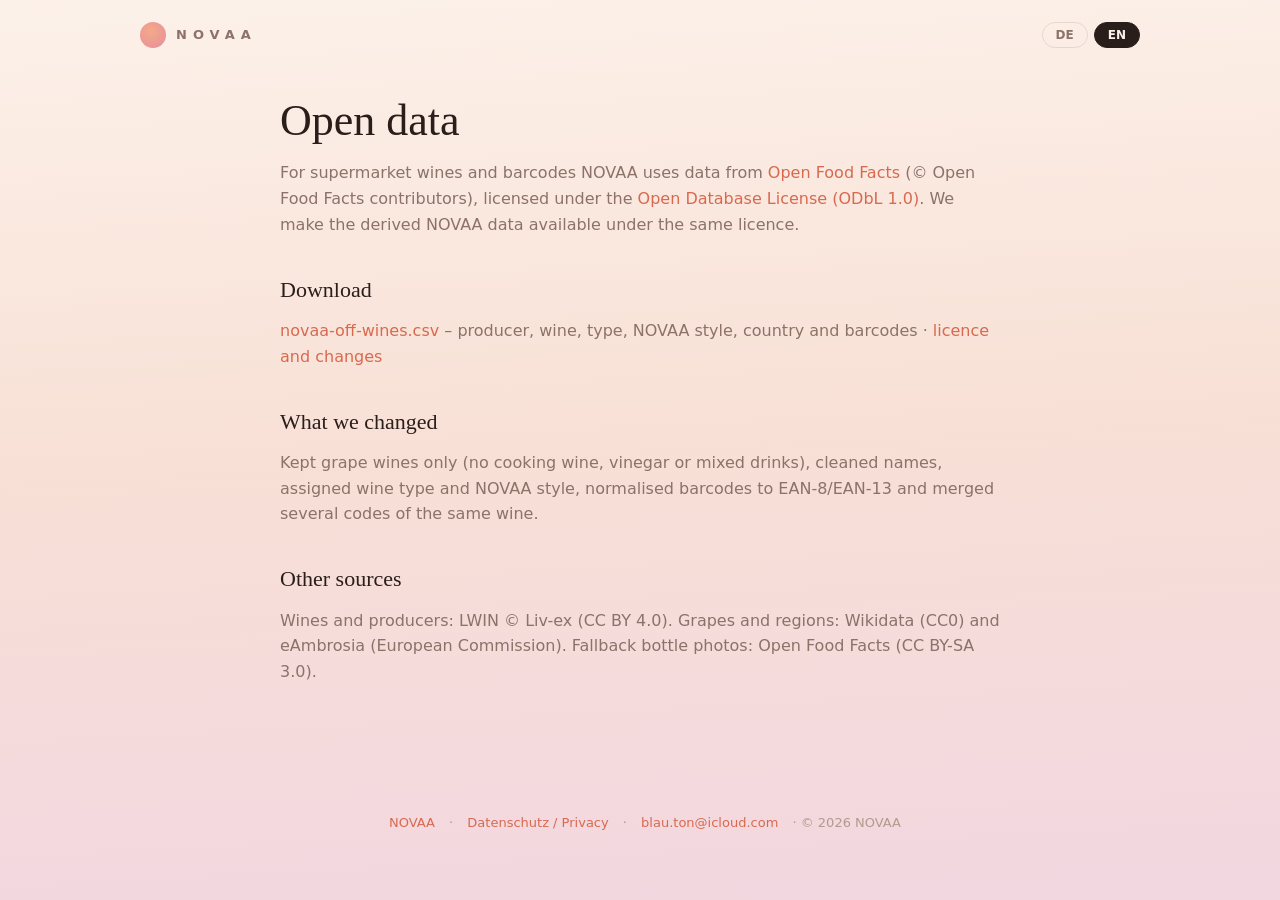
==== data.html @ d72ea764 "Offene Daten: Open-Food-Facts-Weine mit Strichcodes unter ODbL zum Download" ====
<!doctype html>
<html lang="de">
<head>
<meta charset="utf-8">
<meta name="viewport" content="width=device-width,initial-scale=1">
<title>NOVAA – Offene Daten / Open data</title>
<meta name="theme-color" content="#fcf1e9">
<link rel="stylesheet" href="styles.css">
</head>
<body>
<div class="wrap">
  <header class="top">
    <a class="brand" href="index.html"><span class="orb"></span>NOVAA</a>
    <div class="lang"><button data-set="de">DE</button><button data-set="en">EN</button></div>
  </header>
  <main class="doc">
  <div data-lang="de">
    <h1>Offene Daten</h1>
    <p>NOVAA nutzt für Supermarktweine und Strichcodes Daten aus <a href="https://world.openfoodfacts.org">Open Food Facts</a>
       (© Open Food Facts contributors). Diese Daten stehen unter der
       <a href="https://opendatacommons.org/licenses/odbl/1-0/">Open Database License (ODbL 1.0)</a>.
       Den daraus abgeleiteten Datenteil von NOVAA stellen wir unter derselben Lizenz zur Verfügung.</p>
    <h2>Download</h2>
    <p><a href="data/novaa-off-wines.csv">novaa-off-wines.csv</a> – Weingut, Wein, Weintyp, NOVAA-Stil, Land und Strichcodes ·
       <a href="data/LICENSE-ODbL.txt">Lizenz und Änderungen</a></p>
    <h2>Was wir verändert haben</h2>
    <p>Nur Traubenweine übernommen (ohne Kochwein, Essig, Mischgetränke), Namen bereinigt, Weintyp und NOVAA-Stil zugeordnet,
       Strichcodes auf EAN-8/EAN-13 vereinheitlicht und mehrere Codes desselben Weins zusammengefasst.</p>
    <h2>Weitere Quellen</h2>
    <p>Weine und Erzeuger: LWIN © Liv-ex (CC BY 4.0). Rebsorten und Regionen: Wikidata (CC0) und eAmbrosia (Europäische Kommission).
       Ersatzfotos von Flaschen: Open Food Facts (CC BY-SA 3.0).</p>
  </div>
  <div data-lang="en">
    <h1>Open data</h1>
    <p>For supermarket wines and barcodes NOVAA uses data from <a href="https://world.openfoodfacts.org">Open Food Facts</a>
       (© Open Food Facts contributors), licensed under the
       <a href="https://opendatacommons.org/licenses/odbl/1-0/">Open Database License (ODbL 1.0)</a>.
       We make the derived NOVAA data available under the same licence.</p>
    <h2>Download</h2>
    <p><a href="data/novaa-off-wines.csv">novaa-off-wines.csv</a> – producer, wine, type, NOVAA style, country and barcodes ·
       <a href="data/LICENSE-ODbL.txt">licence and changes</a></p>
    <h2>What we changed</h2>
    <p>Kept grape wines only (no cooking wine, vinegar or mixed drinks), cleaned names, assigned wine type and NOVAA style,
       normalised barcodes to EAN-8/EAN-13 and merged several codes of the same wine.</p>
    <h2>Other sources</h2>
    <p>Wines and producers: LWIN © Liv-ex (CC BY 4.0). Grapes and regions: Wikidata (CC0) and eAmbrosia (European Commission).
       Fallback bottle photos: Open Food Facts (CC BY-SA 3.0).</p>
  </div>
  </main>
  <footer><a href="index.html">NOVAA</a> · <a href="privacy.html">Datenschutz / Privacy</a> · <a href="mailto:blau.ton@icloud.com">blau.ton@icloud.com</a> · © 2026 NOVAA</footer>
</div>
<script src="lang.js"></script>
</body>
</html>
---- styles.css ----
:root{
  --ink:#2a1e1b;--sub:#8c7269;--muted:#b49a8d;--accent:#d8694f;--wine:#7b2335;
  --card:rgba(255,250,246,.72);--line:rgba(140,114,105,.18);
  --bg:linear-gradient(177deg,#fcf1e9 0%,#f8e0d6 48%,#f2d6e0 100%);
  --coral:linear-gradient(120deg,#f0a07d,#e68e9e);
  --serif:"New York","Iowan Old Style",Georgia,serif;
  --sans:-apple-system,BlinkMacSystemFont,"SF Pro Text",system-ui,sans-serif;
  --r-lg:28px;--r-md:18px;--gap:24px;
}
@media (prefers-color-scheme:dark){
  :root{--ink:#f6e9e2;--sub:#c9b0a5;--muted:#9a8076;--accent:#f0957a;--wine:#e6a0ae;
    --card:rgba(52,34,32,.72);--line:rgba(201,176,165,.16);
    --bg:linear-gradient(177deg,#1f1514 0%,#2a1a1b 55%,#2c1a22 100%)}
}
*{box-sizing:border-box}
html{-webkit-text-size-adjust:100%}
body{margin:0;font-family:var(--sans);color:var(--ink);background:var(--bg);background-attachment:fixed;min-height:100vh;line-height:1.6}
a{color:var(--accent);text-decoration:none;font-weight:500}
a:hover{text-decoration:underline}
.wrap{max-width:1040px;margin:0 auto;padding:0 20px}
header.top{display:flex;justify-content:space-between;align-items:center;padding:22px 0}
.brand{display:flex;align-items:center;gap:10px;letter-spacing:6px;font-size:13px;color:var(--sub);font-weight:600}
.orb{width:26px;height:26px;border-radius:50%;background:radial-gradient(circle at 42% 36%,#f4a988,#e68e9e)}
.orb.big{width:84px;height:84px;margin:0 auto 22px;box-shadow:0 18px 50px rgba(230,142,158,.45)}
.lang{display:flex;gap:6px}
.lang button{border:1px solid var(--line);background:transparent;color:var(--sub);border-radius:20px;padding:5px 13px;font:600 12px var(--sans);cursor:pointer}
.lang button[aria-pressed="true"]{background:var(--ink);color:#fcf1e9;border-color:var(--ink)}
[data-lang]{display:none}
[data-lang].on{display:block}
.hero{text-align:center;padding:7vh 0 4vh}
.eyebrow{text-transform:uppercase;letter-spacing:3px;font-size:12px;font-weight:600;color:var(--accent)}
h1{font-family:var(--serif);font-weight:400;font-size:clamp(38px,7vw,68px);line-height:1.08;margin:.25em auto .3em;max-width:14ch}
.lead{font-size:clamp(17px,2.2vw,20px);color:var(--sub);max-width:36em;margin:0 auto}
.store{display:inline-flex;align-items:center;gap:10px;margin-top:30px;background:var(--ink);color:#fcf1e9;border-radius:999px;padding:13px 24px;font-weight:600}
.store:hover{text-decoration:none;opacity:.9}
.soon{display:block;margin-top:10px;font-size:13px;color:var(--muted)}
.phones{display:flex;justify-content:center;gap:var(--gap);margin:6vh 0 2vh;flex-wrap:wrap}
.phone{width:min(240px,42vw);border-radius:34px;overflow:hidden;box-shadow:0 24px 60px rgba(123,35,53,.18);border:1px solid var(--line);background:#fcf1e9}
.phone img{display:block;width:100%;height:auto}
.phone:nth-child(2){transform:translateY(-22px)}
section{padding:5vh 0}
h2{font-family:var(--serif);font-weight:400;font-size:clamp(28px,4.4vw,42px);line-height:1.15;margin:.2em 0 .4em}
.split{display:grid;grid-template-columns:1.1fr .9fr;gap:48px;align-items:center}
.split.rev{grid-template-columns:.9fr 1.1fr}
.split.rev .text{order:2}
.text p{color:var(--sub);font-size:17px}
.cards{display:grid;grid-template-columns:repeat(3,1fr);gap:16px;margin-top:26px}
.card{background:var(--card);border:1px solid var(--line);border-radius:var(--r-md);padding:20px;backdrop-filter:blur(18px);-webkit-backdrop-filter:blur(18px)}
.card h3{margin:0 0 6px;font-size:16px}
.card p{margin:0;font-size:14.5px;color:var(--sub)}
.card.coral{background:var(--coral);color:#fff;border:none}
.card.coral p{color:rgba(255,255,255,.9)}
.quote{text-align:center;font-family:var(--serif);font-size:clamp(24px,3.6vw,34px);line-height:1.3;max-width:24em;margin:0 auto;color:var(--ink)}
.quote small{display:block;margin-top:14px;font-family:var(--sans);font-size:14px;color:var(--muted)}
.faq{max-width:720px;margin:0 auto}
details{background:var(--card);border:1px solid var(--line);border-radius:var(--r-md);padding:16px 20px;margin-bottom:10px}
summary{cursor:pointer;font-weight:600;list-style:none}
summary::-webkit-details-marker{display:none}
summary::after{content:"+";float:right;color:var(--muted)}
details[open] summary::after{content:"–"}
details p{color:var(--sub);margin:.6em 0 0}
.support{text-align:center}
footer{padding:40px 0 60px;text-align:center;color:var(--muted);font-size:13px}
footer a{margin:0 10px}
.doc{max-width:720px;margin:0 auto;padding:2vh 0 8vh}
.doc h1{font-size:clamp(32px,5vw,44px);text-align:left;margin:.2em 0 .2em;max-width:none}
.doc h2{font-size:22px;margin-top:1.8em}
.doc p{color:var(--sub)}
@media (max-width:760px){
  .split,.split.rev{grid-template-columns:1fr;gap:28px}
  .split.rev .text{order:0}
  .cards{grid-template-columns:1fr}
  .phone:nth-child(2){transform:none}
  .phone:nth-child(3){display:none}
  .phones{gap:12px}
  .phones .phone{width:41vw}
  .split .phone{width:min(260px,70vw)}
}
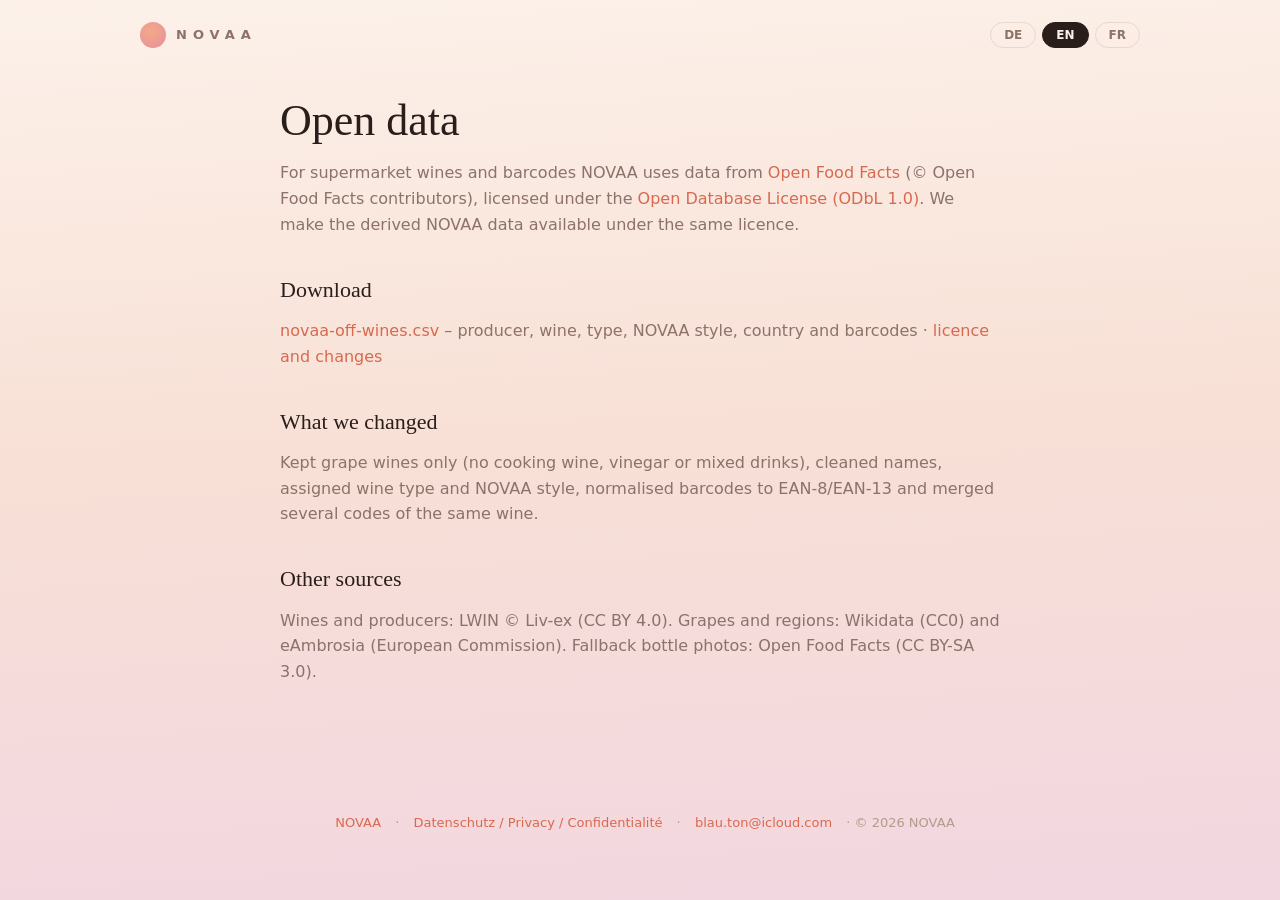
==== commit 13ef5810: "Französisch: Startseite, Datenschutz und offene Daten; Sprachwahl DE/EN/FR; Foto-Hinweis aktualisier" ====
--- a/data.html
+++ b/data.html
@@ -11,7 +11,7 @@
 <div class="wrap">
   <header class="top">
     <a class="brand" href="index.html"><span class="orb"></span>NOVAA</a>
-    <div class="lang"><button data-set="de">DE</button><button data-set="en">EN</button></div>
+    <div class="lang"><button data-set="de">DE</button><button data-set="en">EN</button><button data-set="fr">FR</button></div>
   </header>
   <main class="doc">
   <div data-lang="de">
@@ -46,8 +46,24 @@
     <p>Wines and producers: LWIN © Liv-ex (CC BY 4.0). Grapes and regions: Wikidata (CC0) and eAmbrosia (European Commission).
        Fallback bottle photos: Open Food Facts (CC BY-SA 3.0).</p>
   </div>
+  <div data-lang="fr">
+    <h1>Données ouvertes</h1>
+    <p>Pour les vins de supermarché et les codes-barres, NOVAA utilise des données d’<a href="https://world.openfoodfacts.org">Open Food Facts</a>
+       (© contributeurs d’Open Food Facts), placées sous
+       <a href="https://opendatacommons.org/licenses/odbl/1-0/">Open Database License (ODbL 1.0)</a>.
+       Nous mettons à disposition la partie des données de NOVAA qui en découle sous la même licence.</p>
+    <h2>Téléchargement</h2>
+    <p><a href="data/novaa-off-wines.csv">novaa-off-wines.csv</a> – producteur, vin, type de vin, style NOVAA, pays et codes-barres ·
+       <a href="data/LICENSE-ODbL.txt">licence et modifications</a></p>
+    <h2>Ce que nous avons modifié</h2>
+    <p>Uniquement les vins de raisin (sans vin de cuisine, vinaigre ni boissons mélangées), noms nettoyés, type de vin et style NOVAA attribués,
+       codes-barres harmonisés en EAN-8/EAN-13 et plusieurs codes d’un même vin regroupés.</p>
+    <h2>Autres sources</h2>
+    <p>Vins et producteurs : LWIN © Liv-ex (CC BY 4.0). Cépages et régions : Wikidata (CC0) et eAmbrosia (Commission européenne).
+       Photos de bouteilles de remplacement : Open Food Facts (CC BY-SA 3.0).</p>
+  </div>
   </main>
-  <footer><a href="index.html">NOVAA</a> · <a href="privacy.html">Datenschutz / Privacy</a> · <a href="mailto:blau.ton@icloud.com">blau.ton@icloud.com</a> · © 2026 NOVAA</footer>
+  <footer><a href="index.html">NOVAA</a> · <a href="privacy.html">Datenschutz / Privacy / Confidentialité</a> · <a href="mailto:blau.ton@icloud.com">blau.ton@icloud.com</a> · © 2026 NOVAA</footer>
 </div>
 <script src="lang.js"></script>
 </body>
